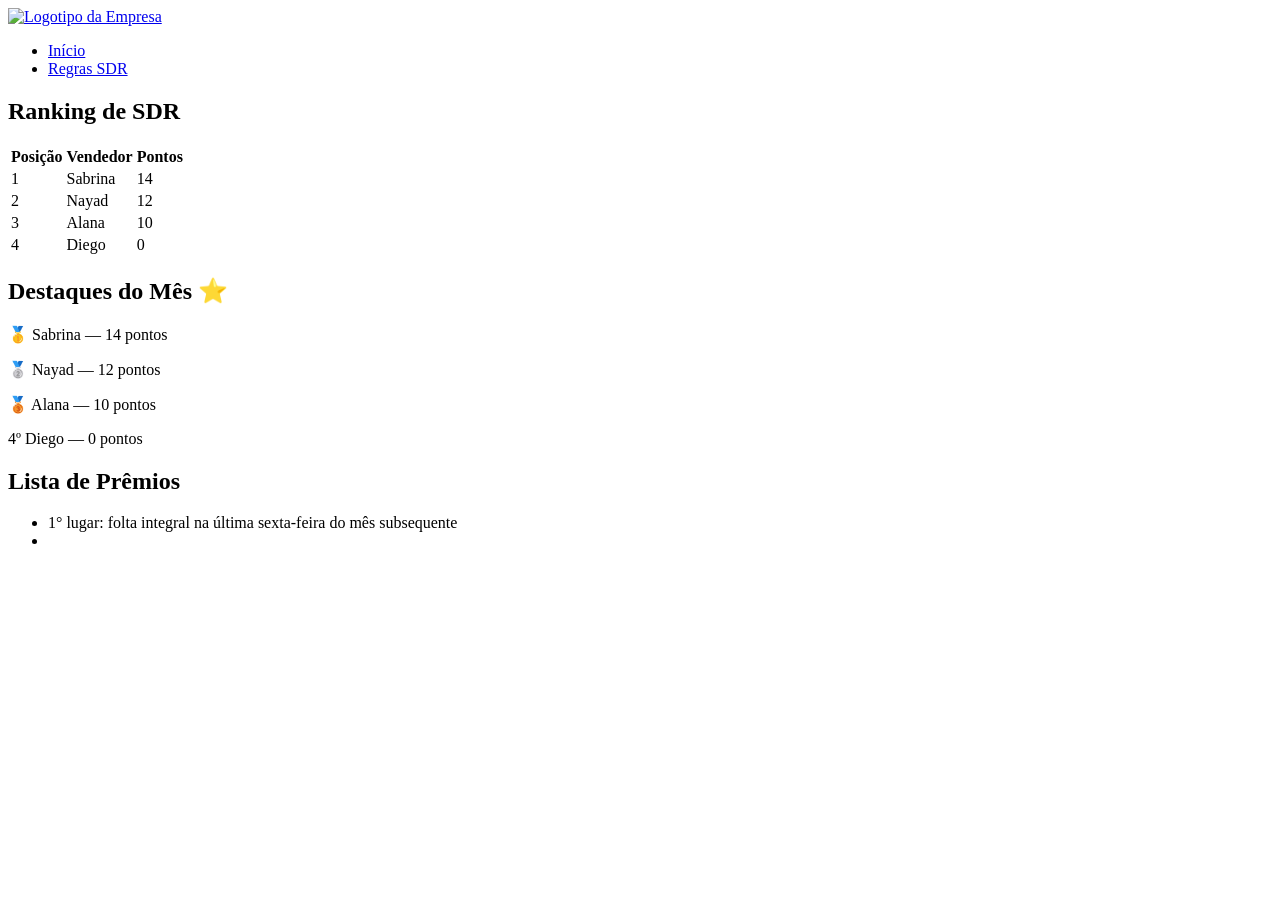
==== sdr.html @ a7e6da78 "Update sdr.html" ====
<!DOCTYPE html>
<html lang="pt-br">
<head>
    <meta charset="UTF-8">
    <meta name="viewport" content="width=device-width, initial-scale=1.0">
    <title>Gamificação - Devalor</title>
    <link rel="icon" href="Devalor.jpeg" type="">
    <link rel="stylesheet" href="comercial.css">
</head>
<body>
    <header>
        <div class="container">
            <div class="logo-container">
                <a href="index.html">
                    <img src="logodev.png" alt="Logotipo da Empresa" class="logo">
                </a>
            </div>
            <nav>
                <ul>
                    <li><a href="index.html">Início</a></li>            
                    <li><a href="regrasdr.html">Regras SDR</a></li>
                </ul>
            </nav>
        </div>
    </header>

    <main>
        <section id="ranking">
            <h2>Ranking de SDR</h2>
            <table>
                <thead>
                    <tr>
                        <th>Posição</th>
                        <th>Vendedor</th>
                        <th>Pontos</th>
                    </tr>
                </thead>
                <tbody id="tabela-ranking"></tbody>
            </table>
        </section>

        <section id="destaque-do-mes">
            <h2>Destaques do Mês ⭐</h2>
            <div id="vendedor-destaque">
                <p id="primeiro-destaque"></p>
                <p id="segundo-destaque"></p>
                <p id="terceiro-destaque"></p>
                <p id="quarto-destaque"></p>
            </div>
        </section>

        <section id="premios">
            <h2>Lista de Prêmios</h2>
            <ul id="lista-premios"></ul>
        </section>
    </main>

    <script>
        const vendedores = [
            { id: 1, nome: "Alana", vendas: 1000, pontos: 10 },
            { id: 4, nome: "Sabrina", vendas: 0, pontos: 14 },
            { id: 4, nome: "Nayad", vendas: 0, pontos: 12 },
            { id: 4, nome: "Diego", vendas: 0, pontos: 0 },
        ]; 

        const premios = [
            { id: 104, nome: "1° lugar: folta integral na última sexta-feira do mês subsequente", pontos: 2000 },
            { id: 105, nome: "", pontos: 1000 },
        ];

        function popularRanking() {
            const tabelaRanking = document.getElementById('tabela-ranking');
            tabelaRanking.innerHTML = ''; 

            const rankingOrdenado = [...vendedores].sort((a, b) => b.pontos - a.pontos);

            rankingOrdenado.forEach((vendedor, index) => {
                const row = tabelaRanking.insertRow();
                const posicaoCell = row.insertCell();
                const nomeCell = row.insertCell();
                const pontosCell = row.insertCell();

                posicaoCell.textContent = index + 1;
                nomeCell.textContent = vendedor.nome;
                pontosCell.textContent = vendedor.pontos;
            });
        }

        function definirDestaque() {
            const ranking = [...vendedores].sort((a, b) => b.pontos - a.pontos);

            document.getElementById('primeiro-destaque').textContent = `🥇 ${ranking[0].nome} — ${ranking[0].pontos} pontos`;
            document.getElementById('segundo-destaque').textContent = `🥈 ${ranking[1].nome} — ${ranking[1].pontos} pontos`;
            document.getElementById('terceiro-destaque').textContent = `🥉 ${ranking[2].nome} — ${ranking[2].pontos} pontos`;    
            document.getElementById('quarto-destaque').textContent = `4º ${ranking[3].nome} — ${ranking[3].pontos} pontos`;
        }

        function popularPremios() {
            const listaPremios = document.getElementById('lista-premios');
            listaPremios.innerHTML = '';

            premios.forEach(premio => {
                const listItem = document.createElement('li');
                listItem.textContent = `${premio.nome}`;
                listaPremios.appendChild(listItem);
            });
        }

        // Inicialização
        popularRanking();
        definirDestaque();
        popularPremios();
    </script>
</body>
</html>
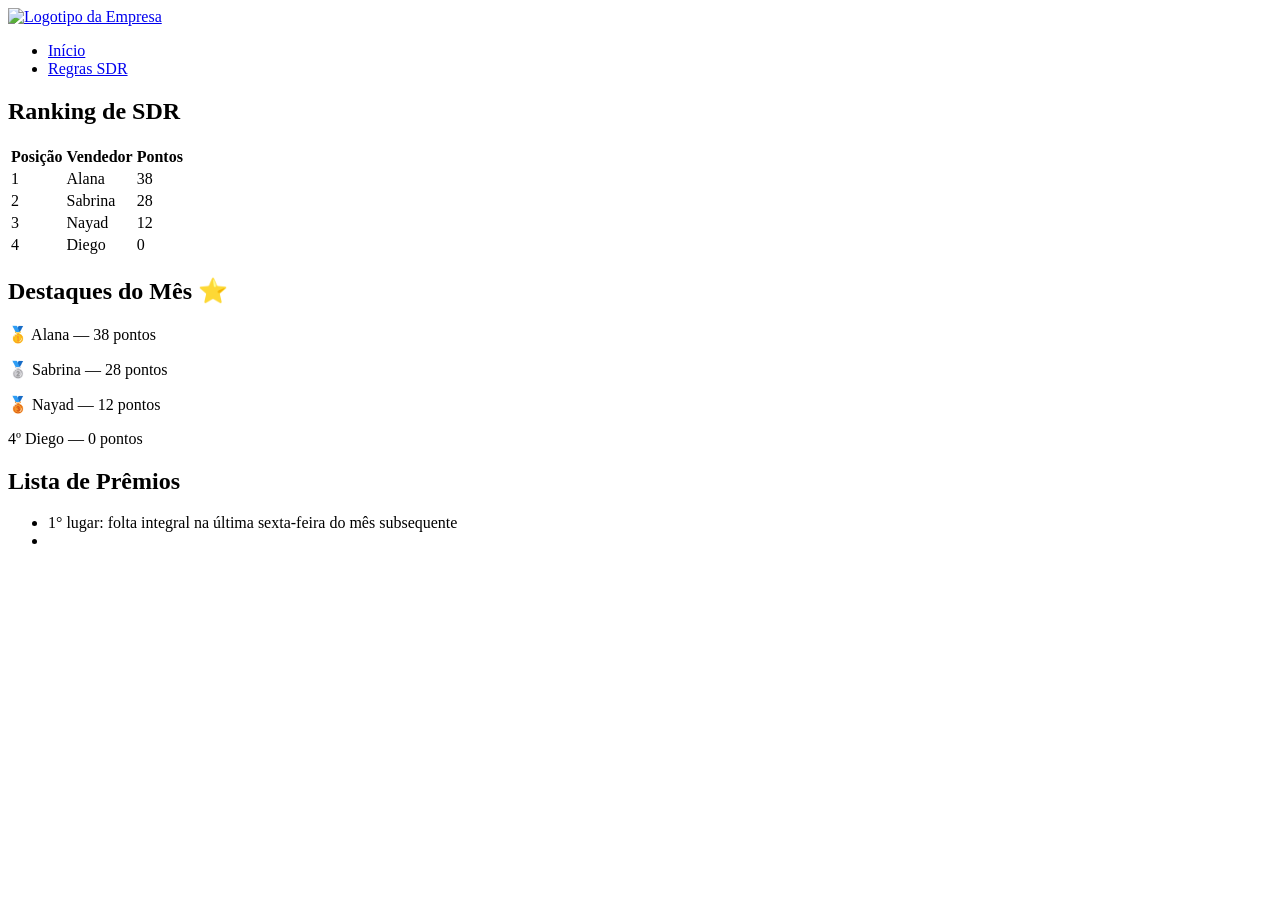
==== commit 00680880: "Update sdr.html" ====
--- a/sdr.html
+++ b/sdr.html
@@ -57,8 +57,8 @@
 
     <script>
         const vendedores = [
-            { id: 1, nome: "Alana", vendas: 1000, pontos: 10 },
-            { id: 4, nome: "Sabrina", vendas: 0, pontos: 14 },
+            { id: 1, nome: "Alana", vendas: 1000, pontos: 38 },
+            { id: 4, nome: "Sabrina", vendas: 0, pontos: 28 },
             { id: 4, nome: "Nayad", vendas: 0, pontos: 12 },
             { id: 4, nome: "Diego", vendas: 0, pontos: 0 },
         ]; 
@@ -127,3 +127,4 @@
 
 
 
+
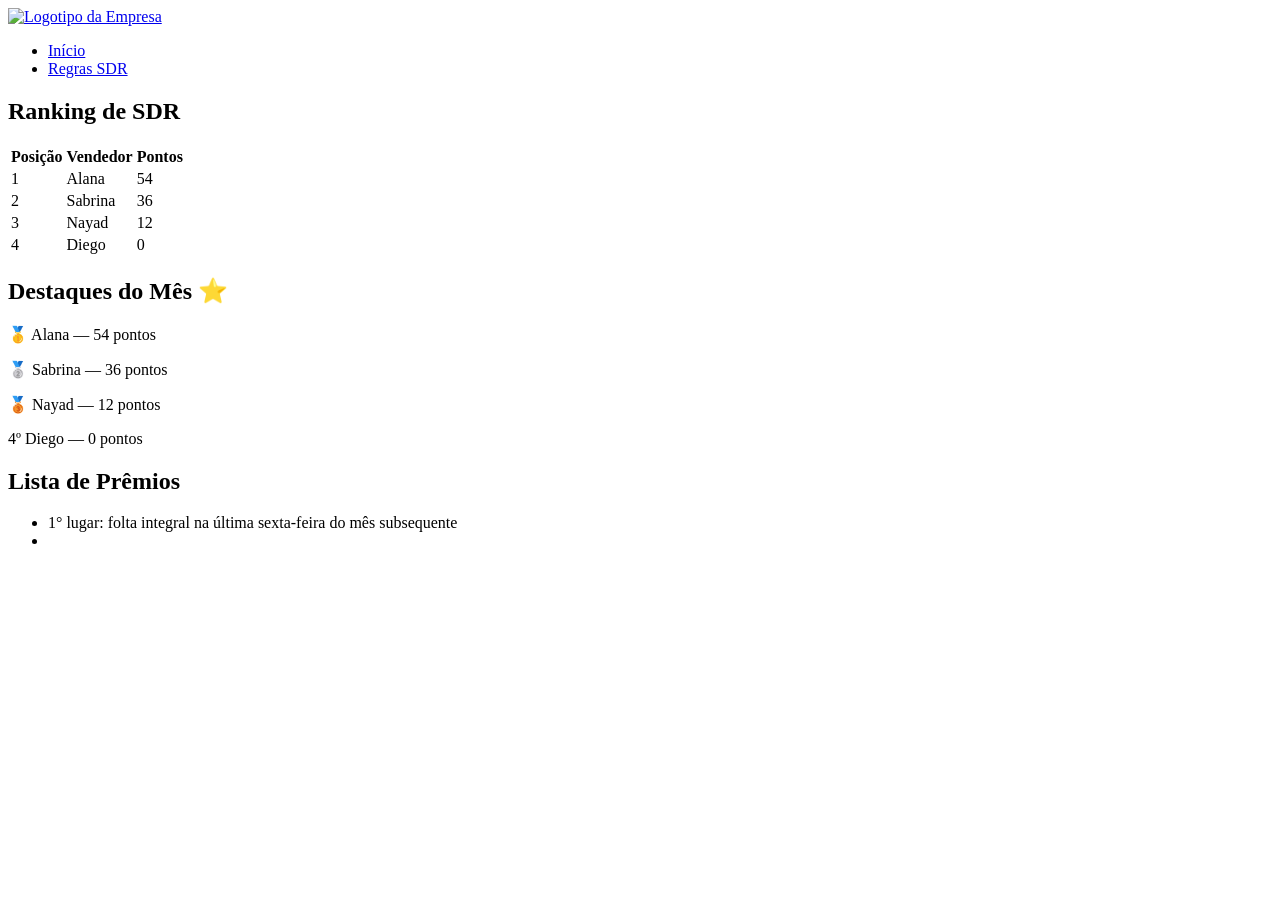
==== commit 84221b27: "Update sdr.html" ====
--- a/sdr.html
+++ b/sdr.html
@@ -57,8 +57,8 @@
 
     <script>
         const vendedores = [
-            { id: 1, nome: "Alana", vendas: 1000, pontos: 38 },
-            { id: 4, nome: "Sabrina", vendas: 0, pontos: 28 },
+            { id: 1, nome: "Alana", vendas: 1000, pontos: 54 },
+            { id: 4, nome: "Sabrina", vendas: 0, pontos: 36 },
             { id: 4, nome: "Nayad", vendas: 0, pontos: 12 },
             { id: 4, nome: "Diego", vendas: 0, pontos: 0 },
         ]; 
@@ -128,3 +128,4 @@
 
 
 
+
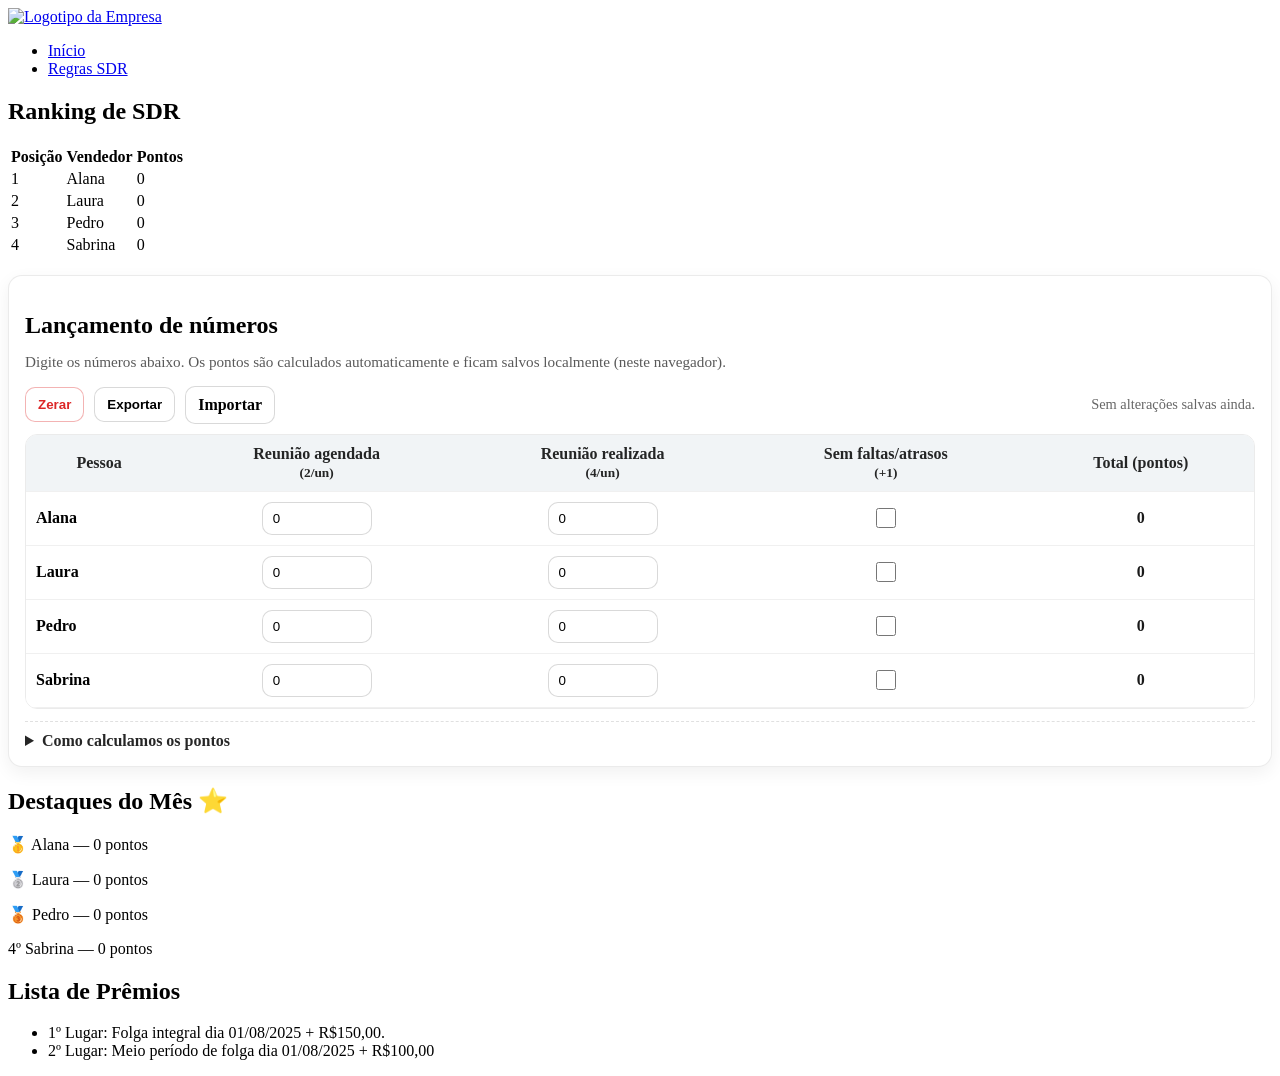
==== commit 98949581: "edição will 1°" ====
--- a/sdr.html
+++ b/sdr.html
@@ -1,131 +1,113 @@
-<!DOCTYPE html>
-<html lang="pt-br">
-<head>
-    <meta charset="UTF-8">
-    <meta name="viewport" content="width=device-width, initial-scale=1.0">
-    <title>Gamificação - Devalor</title>
-    <link rel="icon" href="Devalor.jpeg" type="">
-    <link rel="stylesheet" href="comercial.css">
-</head>
-<body>
-    <header>
-        <div class="container">
-            <div class="logo-container">
-                <a href="index.html">
-                    <img src="logodev.png" alt="Logotipo da Empresa" class="logo">
-                </a>
-            </div>
-            <nav>
-                <ul>
-                    <li><a href="index.html">Início</a></li>            
-                    <li><a href="regrasdr.html">Regras SDR</a></li>
-                </ul>
-            </nav>
-        </div>
-    </header>
-
-    <main>
-        <section id="ranking">
-            <h2>Ranking de SDR</h2>
-            <table>
-                <thead>
-                    <tr>
-                        <th>Posição</th>
-                        <th>Vendedor</th>
-                        <th>Pontos</th>
-                    </tr>
-                </thead>
-                <tbody id="tabela-ranking"></tbody>
-            </table>
-        </section>
-
-        <section id="destaque-do-mes">
-            <h2>Destaques do Mês ⭐</h2>
-            <div id="vendedor-destaque">
-                <p id="primeiro-destaque"></p>
-                <p id="segundo-destaque"></p>
-                <p id="terceiro-destaque"></p>
-                <p id="quarto-destaque"></p>
-            </div>
-        </section>
-
-        <section id="premios">
-            <h2>Lista de Prêmios</h2>
-            <ul id="lista-premios"></ul>
-        </section>
-    </main>
-
-    <script>
-        const vendedores = [
-            { id: 1, nome: "Alana", vendas: 1000, pontos: 54 },
-            { id: 4, nome: "Sabrina", vendas: 0, pontos: 36 },
-            { id: 4, nome: "Nayad", vendas: 0, pontos: 12 },
-            { id: 4, nome: "Diego", vendas: 0, pontos: 0 },
-        ]; 
-
-        const premios = [
-            { id: 104, nome: "1° lugar: folta integral na última sexta-feira do mês subsequente", pontos: 2000 },
-            { id: 105, nome: "", pontos: 1000 },
-        ];
-
-        function popularRanking() {
-            const tabelaRanking = document.getElementById('tabela-ranking');
-            tabelaRanking.innerHTML = ''; 
-
-            const rankingOrdenado = [...vendedores].sort((a, b) => b.pontos - a.pontos);
-
-            rankingOrdenado.forEach((vendedor, index) => {
-                const row = tabelaRanking.insertRow();
-                const posicaoCell = row.insertCell();
-                const nomeCell = row.insertCell();
-                const pontosCell = row.insertCell();
-
-                posicaoCell.textContent = index + 1;
-                nomeCell.textContent = vendedor.nome;
-                pontosCell.textContent = vendedor.pontos;
-            });
-        }
-
-        function definirDestaque() {
-            const ranking = [...vendedores].sort((a, b) => b.pontos - a.pontos);
-
-            document.getElementById('primeiro-destaque').textContent = `🥇 ${ranking[0].nome} — ${ranking[0].pontos} pontos`;
-            document.getElementById('segundo-destaque').textContent = `🥈 ${ranking[1].nome} — ${ranking[1].pontos} pontos`;
-            document.getElementById('terceiro-destaque').textContent = `🥉 ${ranking[2].nome} — ${ranking[2].pontos} pontos`;    
-            document.getElementById('quarto-destaque').textContent = `4º ${ranking[3].nome} — ${ranking[3].pontos} pontos`;
-        }
-
-        function popularPremios() {
-            const listaPremios = document.getElementById('lista-premios');
-            listaPremios.innerHTML = '';
-
-            premios.forEach(premio => {
-                const listItem = document.createElement('li');
-                listItem.textContent = `${premio.nome}`;
-                listaPremios.appendChild(listItem);
-            });
-        }
-
-        // Inicialização
-        popularRanking();
-        definirDestaque();
-        popularPremios();
-    </script>
-</body>
-</html>
-
-
-
-
-
-
-
-
-
-
-
-
-
-
-
-
+<!DOCTYPE html>
+<html lang="pt-br">
+<head>
+    <meta charset="UTF-8">
+    <meta name="viewport" content="width=device-width, initial-scale=1.0">
+    <title>Gamificação - Devalor</title>
+    <link rel="icon" href="Devalor.jpeg" type="">
+    <link rel="stylesheet" href="comercial.css">
+    <link rel="stylesheet" href="app.css">
+</head>
+<body>
+    <header>
+        <div class="container">
+            <div class="logo-container">
+                <a href="index.html">
+                    <img src="logodev.png" alt="Logotipo da Empresa" class="logo">
+                </a>
+            </div>
+            <nav>
+                <ul>
+                    <li><a href="index.html">Início</a></li>            
+                    <li><a href="regrasdr.html">Regras SDR</a></li>
+                </ul>
+            </nav>
+        </div>
+    </header>
+
+    <main>
+        <section id="ranking">
+            <h2>Ranking de SDR</h2>
+            <table>
+                <thead>
+                    <tr>
+                        <th>Posição</th>
+                        <th>Vendedor</th>
+                        <th>Pontos</th>
+                    </tr>
+                </thead>
+                <tbody id="tabela-ranking"></tbody>
+            </table>
+        </section>
+
+        
+        <section id="lancamento">
+            <h2>Lançamento de números</h2>
+            <p class="sub">Digite os números abaixo. Os pontos são calculados automaticamente e ficam salvos localmente (neste navegador).</p>
+
+            <div class="controls">
+                <div class="left">
+                    <button class="btn danger" id="resetar-dados" type="button">Zerar</button>
+                    <button class="btn" id="exportar-json" type="button">Exportar</button>
+                    <label class="btn" for="importar-json">Importar</label>
+                    <input id="importar-json" type="file" accept="application/json" style="display:none;">
+                </div>
+                <span class="badge" id="status-salvamento"></span>
+            </div>
+
+            <div class="table-wrap">
+                <table id="tabela-lancamento" aria-label="Tabela de lançamento de números e pontos"></table>
+            </div>
+
+            <details class="formula">
+                <summary>Como calculamos os pontos</summary>
+                <ul id="lista-formula"></ul>
+            </details>
+        </section>
+
+<section id="destaque-do-mes">
+            <h2>Destaques do Mês ⭐</h2>
+            <div id="vendedor-destaque">
+                <p id="primeiro-destaque"></p>
+                <p id="segundo-destaque"></p>
+                <p id="terceiro-destaque"></p>
+                <p id="quarto-destaque"></p>
+            </div>
+        </section>
+
+        <section id="premios">
+            <h2>Lista de Prêmios</h2>
+            <ul id="lista-premios"></ul>
+        </section>
+    </main>
+
+        <script src="gamificacao.js"></script>
+    <script>
+        const config = {
+            storageKey: "devalor_gamificacao_sdr_v1",
+            people: [
+                { id: "alana", nome: "Alana" },
+                { id: "laura", nome: "Laura" },
+                { id: "pedro", nome: "Pedro" },
+                { id: "sabrina", nome: "Sabrina" },
+            ],
+            metrics: [
+                { key: "reuniao_agendada", label: "Reunião agendada", type: "number", points: 2 },
+                { key: "reuniao_realizada", label: "Reunião realizada", type: "number", points: 4 },
+                { key: "sem_faltas", label: "Sem faltas/atrasos", type: "checkbox", points: 1 },
+            ],
+        };
+
+        const app = Gamificacao.init(config);
+
+
+        const premios = [
+            { id: 1, nome: "1º Lugar: Folga integral dia 01/08/2025 + R$150,00." },
+            { id: 2, nome: "2º Lugar: Meio período de folga dia 01/08/2025 + R$100,00" },
+        ];
+
+        Gamificacao.renderPremios(premios, "lista-premios");
+
+    </script>
+</body>
+</html>
--- a/app.css
+++ b/app.css
@@ -0,0 +1,148 @@
+/* UI extra para as páginas de gamificação (não depende de build) */
+
+:root{
+  --card-bg: #ffffff;
+  --card-border: rgba(0,0,0,0.08);
+  --shadow: 0 6px 18px rgba(0,0,0,0.06);
+  --radius: 14px;
+  --brand: #19416b;
+}
+
+#lancamento {
+  margin-top: 18px;
+  background: var(--card-bg);
+  border: 1px solid var(--card-border);
+  border-radius: var(--radius);
+  box-shadow: var(--shadow);
+  padding: 16px;
+}
+
+#lancamento .sub {
+  margin-top: -6px;
+  color: rgba(0,0,0,0.65);
+  font-size: 0.95rem;
+}
+
+#lancamento .controls {
+  display: flex;
+  flex-wrap: wrap;
+  gap: 10px;
+  align-items: center;
+  justify-content: space-between;
+  margin: 12px 0 10px;
+}
+
+#lancamento .controls .left {
+  display: flex;
+  flex-wrap: wrap;
+  gap: 10px;
+  align-items: center;
+}
+
+.btn {
+  appearance: none;
+  border: 1px solid rgba(0,0,0,0.15);
+  background: #fff;
+  padding: 9px 12px;
+  border-radius: 10px;
+  cursor: pointer;
+  font-weight: 600;
+}
+
+.btn:hover {
+  transform: translateY(-1px);
+  box-shadow: 0 6px 16px rgba(0,0,0,0.08);
+}
+
+.btn.primary{
+  background: var(--brand);
+  border-color: var(--brand);
+  color: #fff;
+}
+
+.btn.danger{
+  border-color: rgba(220, 38, 38, 0.35);
+  color: rgb(220, 38, 38);
+}
+
+.badge {
+  font-size: 0.9rem;
+  color: rgba(0,0,0,0.6);
+}
+
+.table-wrap{
+  overflow-x: auto;
+  border-radius: 12px;
+  border: 1px solid rgba(0,0,0,0.08);
+}
+
+#tabela-lancamento{
+  width: 100%;
+  border-collapse: collapse;
+  background: #fff;
+}
+
+#tabela-lancamento th, #tabela-lancamento td{
+  padding: 10px 10px;
+  border-bottom: 1px solid rgba(0,0,0,0.06);
+  text-align: center;
+  vertical-align: middle;
+}
+
+#tabela-lancamento thead th{
+  background: rgba(25, 65, 107, 0.06);
+  color: rgba(0,0,0,0.85);
+  font-weight: 700;
+}
+
+#tabela-lancamento .td-nome{
+  text-align: left;
+  font-weight: 700;
+}
+
+#tabela-lancamento input.num{
+  width: 88px;
+  max-width: 100%;
+  padding: 8px 10px;
+  border-radius: 10px;
+  border: 1px solid rgba(0,0,0,0.15);
+  outline: none;
+}
+
+#tabela-lancamento input.num:focus{
+  border-color: rgba(25, 65, 107, 0.6);
+  box-shadow: 0 0 0 3px rgba(25, 65, 107, 0.15);
+}
+
+#tabela-lancamento input.chk{
+  width: 20px;
+  height: 20px;
+  accent-color: var(--brand);
+}
+
+#tabela-lancamento .td-total{
+  font-weight: 800;
+  color: rgba(0,0,0,0.9);
+}
+
+#lancamento details.formula{
+  margin-top: 12px;
+  padding-top: 10px;
+  border-top: 1px dashed rgba(0,0,0,0.12);
+}
+
+#lancamento details.formula summary{
+  cursor: pointer;
+  font-weight: 700;
+  color: rgba(0,0,0,0.85);
+}
+
+#lancamento details.formula ul{
+  margin: 10px 0 0;
+  padding-left: 18px;
+}
+
+@media (max-width: 720px){
+  #lancamento{ padding: 12px; }
+  #tabela-lancamento input.num{ width: 74px; }
+}
